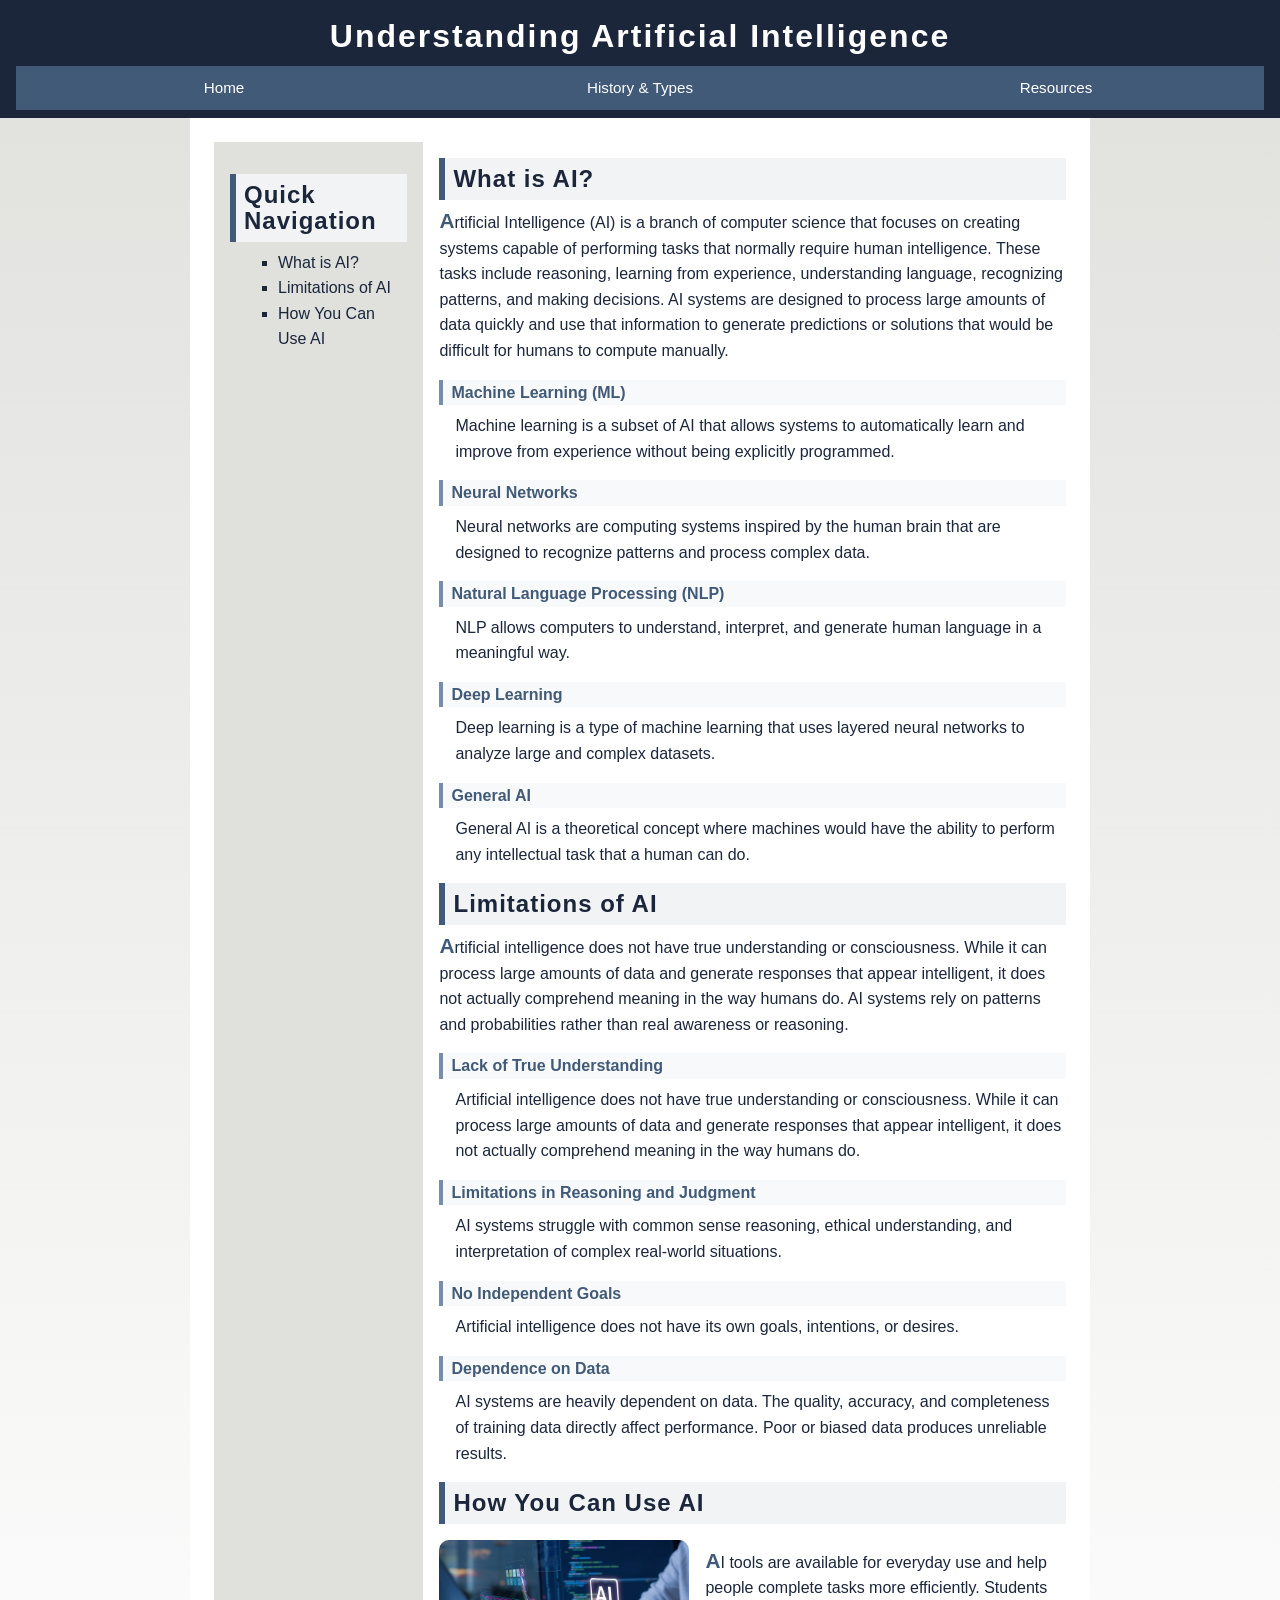
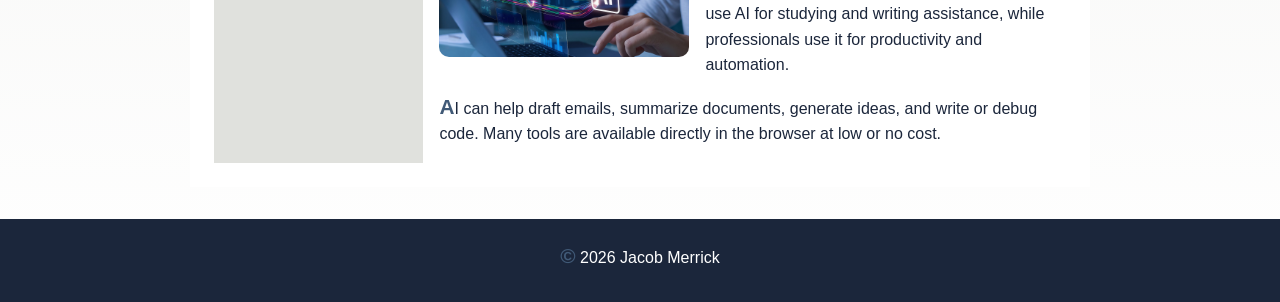
==== index.html @ e44a5c45 "Add files via upload" ====
<!DOCTYPE html>
<html lang="en">

<head>
    <!--
        Name: Jacob Merrick
        Date: 06/09/2026
        CS 125H - Lab 7, v5
    -->

    <meta charset="UTF-8">
    <meta name="viewport" content="width=device-width, initial-scale=1.0">

    <title>Understanding Artificial Intelligence</title>

    <link rel="stylesheet" href="styles/styles.css">
</head>

<body>

<header>
    <h1>Understanding Artificial Intelligence</h1>

    <nav>
        <ul>
            <li><a href="index.html">Home</a></li>
            <li><a href="history.html">History & Types</a></li>
            <li><a href="resources.html">Resources</a></li>
        </ul>
    </nav>
</header>

<main>

<aside>
    <h2>Quick Navigation</h2>
    <ul>
        <li><a href="#what-is-ai">What is AI?</a></li>
        <li><a href="#limitations">Limitations of AI</a></li>
        <li><a href="#uses">How You Can Use AI</a></li>
    </ul>
</aside>

<section>

<h2 id="what-is-ai">What is AI?</h2>

<p>Artificial Intelligence (AI) is a branch of computer science that focuses on creating systems capable of performing tasks that normally require human intelligence. These tasks include reasoning, learning from experience, understanding language, recognizing patterns, and making decisions. AI systems are designed to process large amounts of data quickly and use that information to generate predictions or solutions that would be difficult for humans to compute manually.</p>

<dl>
    <dt>Machine Learning (ML)</dt>
    <dd>Machine learning is a subset of AI that allows systems to automatically learn and improve from experience without being explicitly programmed.</dd>

    <dt>Neural Networks</dt>
    <dd>Neural networks are computing systems inspired by the human brain that are designed to recognize patterns and process complex data.</dd>

    <dt>Natural Language Processing (NLP)</dt>
    <dd>NLP allows computers to understand, interpret, and generate human language in a meaningful way.</dd>

    <dt>Deep Learning</dt>
    <dd>Deep learning is a type of machine learning that uses layered neural networks to analyze large and complex datasets.</dd>

    <dt>General AI</dt>
    <dd>General AI is a theoretical concept where machines would have the ability to perform any intellectual task that a human can do.</dd>
</dl>

<h2 id="limitations">Limitations of AI</h2>

<p>Artificial intelligence does not have true understanding or consciousness. While it can process large amounts of data and generate responses that appear intelligent, it does not actually comprehend meaning in the way humans do. AI systems rely on patterns and probabilities rather than real awareness or reasoning.</p>

<dl>
    <dt>Lack of True Understanding</dt>
    <dd>Artificial intelligence does not have true understanding or consciousness. While it can process large amounts of data and generate responses that appear intelligent, it does not actually comprehend meaning in the way humans do.</dd>

    <dt>Limitations in Reasoning and Judgment</dt>
    <dd>AI systems struggle with common sense reasoning, ethical understanding, and interpretation of complex real-world situations.</dd>

    <dt>No Independent Goals</dt>
    <dd>Artificial intelligence does not have its own goals, intentions, or desires.</dd>

    <dt>Dependence on Data</dt>
    <dd>AI systems are heavily dependent on data. The quality, accuracy, and completeness of training data directly affect performance. Poor or biased data produces unreliable results.</dd>
</dl>

<h2 id="uses">How You Can Use AI</h2>

<div>
    <img src="images/ai-example.jpg" alt="Illustration showing AI technology">

    <p>AI tools are available for everyday use and help people complete tasks more efficiently. Students use AI for studying and writing assistance, while professionals use it for productivity and automation.</p>

    <p>AI can help draft emails, summarize documents, generate ideas, and write or debug code. Many tools are available directly in the browser at low or no cost.</p>
</div>

</section>

</main>

<footer>
    <p>&copy; 2026 Jacob Merrick</p>
</footer>

</body>
</html>
---- styles/styles.css ----
/*
Name: Jacob Merrick
Date: 06/09/2026
CS 125H - Lab 7, v4
*/

:root {
    --dark: #1B263B;
    --blue: #415A77;
    --light-blue: #778DA9;
    --bg: #E0E1DD;
    --white: #FFFFFF;
}

* {
    margin: 0;
    padding: 0;
    box-sizing: border-box;
}

body {
    font-family: Arial, Helvetica, sans-serif;
    font-size: 1em;
    line-height: 1.6em;
    background: linear-gradient(to bottom, var(--bg), var(--white));
    color: var(--dark);
}

a:link,
a:visited,
a:hover,
a:focus {
    text-decoration: none;
    color: inherit;
}

p {
    margin: 0.5rem 0 1rem;
}

p::first-letter {
    font-size: 1.3em;
    font-weight: bold;
    color: var(--blue);
}

header {
    background-color: var(--dark);
    color: var(--white);
    text-align: center;
    padding: 1.5rem 1rem 0.5rem; 
    margin-bottom: 0;
}

header h1 {
    letter-spacing: 2px;
    margin-bottom: 1rem; 
}

nav ul {
    list-style: none;
    display: flex;
    justify-content: center;
    background-color: var(--blue);
    margin-top: 0;     
    padding: 0;
}

nav li {
    flex: 1;
}

nav a {
    display: block;
    padding: 0.6rem;  
    font-size: 0.95rem; 
    text-align: center;
    color: var(--white);
}

nav a:hover,
nav a:focus {
    background-color: var(--light-blue);
    color: var(--dark);
}

main {
    max-width: 900px;
    margin: auto;
    background-color: var(--white);
    padding: 1.5rem;
    display: flex;
    gap: 1rem;
}

aside {
    flex-basis: 25%;
    background-color: var(--bg);
    padding: 1rem;
}

section {
    flex-basis: 75%;
}

main h2 {
    letter-spacing: 1px;
    margin-top: 1rem;
    padding: 0.5rem;
    border-left: 6px solid var(--blue);
    background-color: #f1f3f5;
}

dt,
article h3 {
    color: var(--blue);
    font-weight: bold;
    margin: 1rem 0 0.5rem;
    padding-left: 0.5rem;
    border-left: 4px solid var(--light-blue);
    background-color: #f8f9fa;
}

dd {
    padding-left: 1rem;
    margin-bottom: 1rem;
}

section article {
    background-color: #f1f3f5;
    border: 1px solid var(--light-blue);
    padding: 1rem;
    margin-bottom: 1rem;
    border-radius: 5px;
}

section div {
    overflow: hidden;
    margin-top: 1rem;
}

section div img {
    float: left;
    width: 40%;
    max-width: 250px;
    margin: 0 1rem 1rem 0;
    border-radius: 10px;
}

aside ul {
    list-style: square;
    padding-left: 1.5rem;
}

main ul {
    margin: 0.5rem 0 1rem 1.5rem;
}

footer {
    margin-top: 2rem;
    padding: 1rem;
    background-color: var(--dark);
}

footer p {
    text-align: center;
    color: var(--white);
}
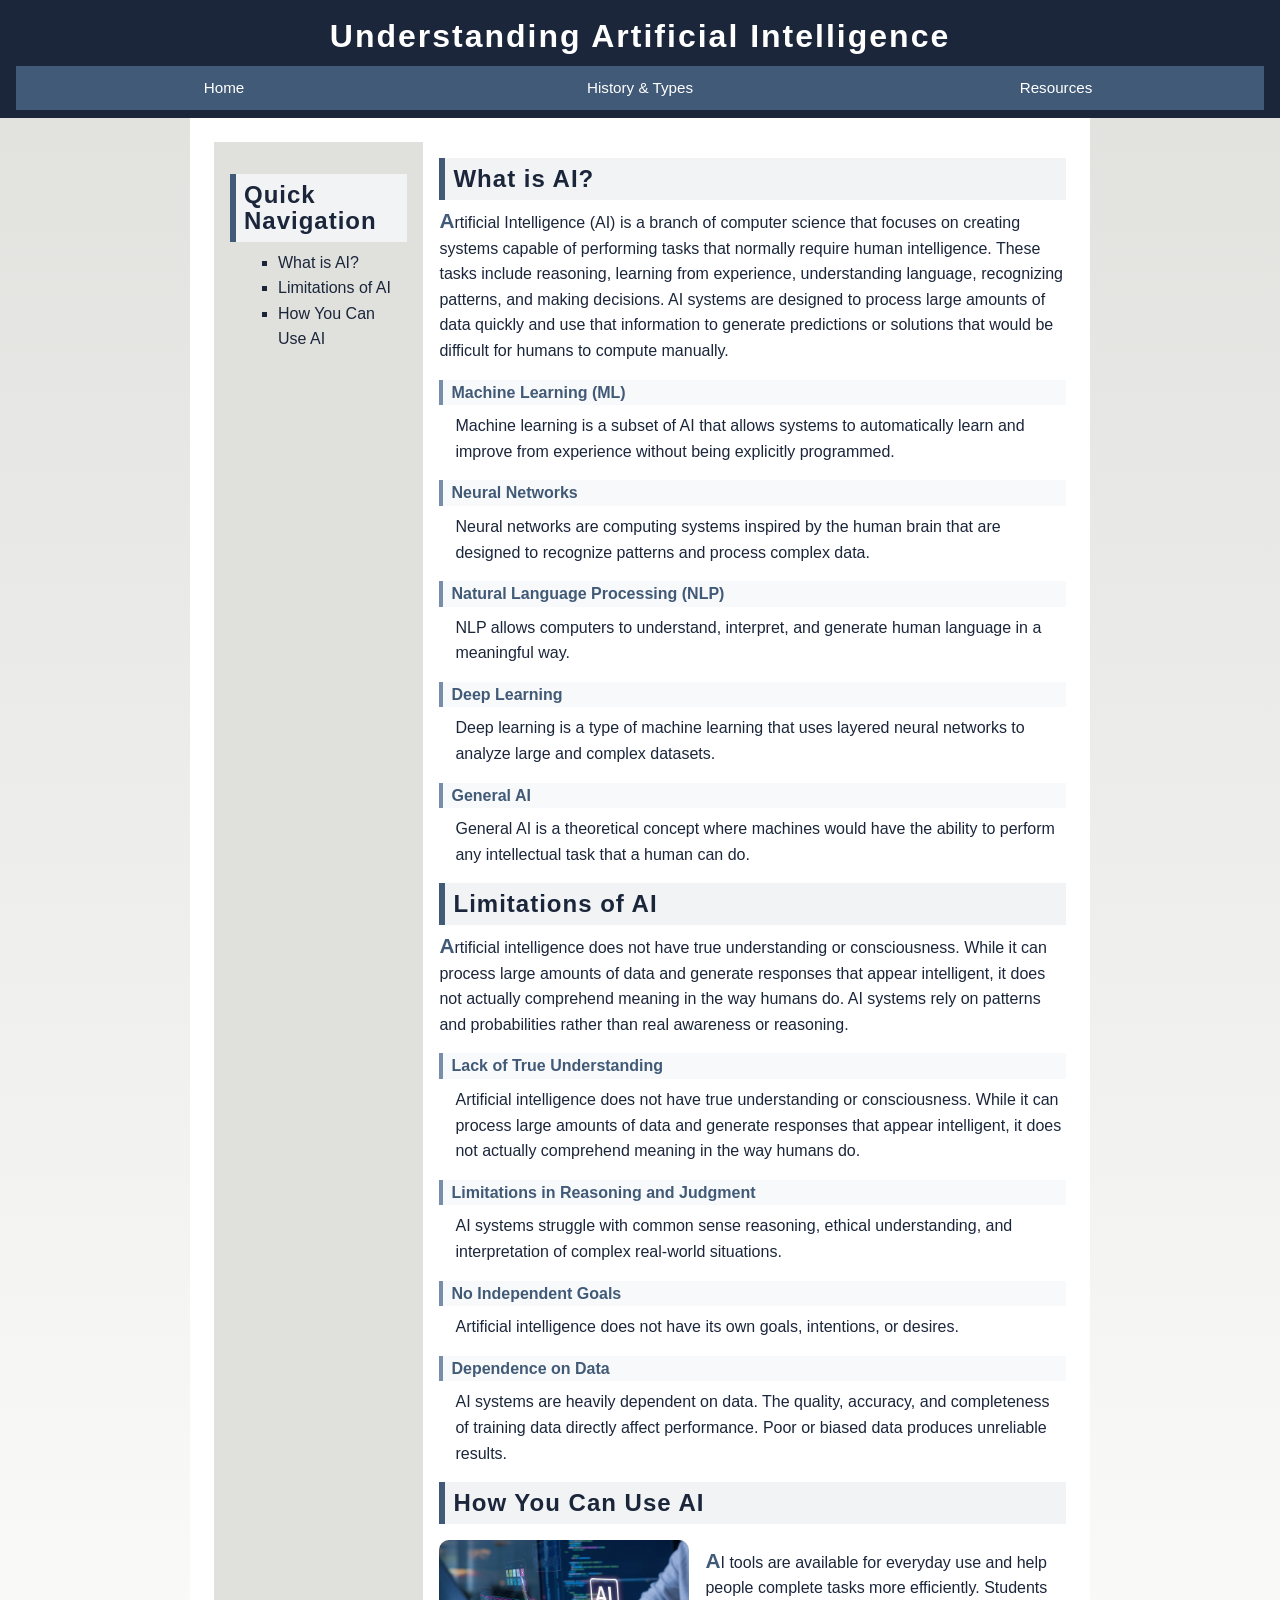
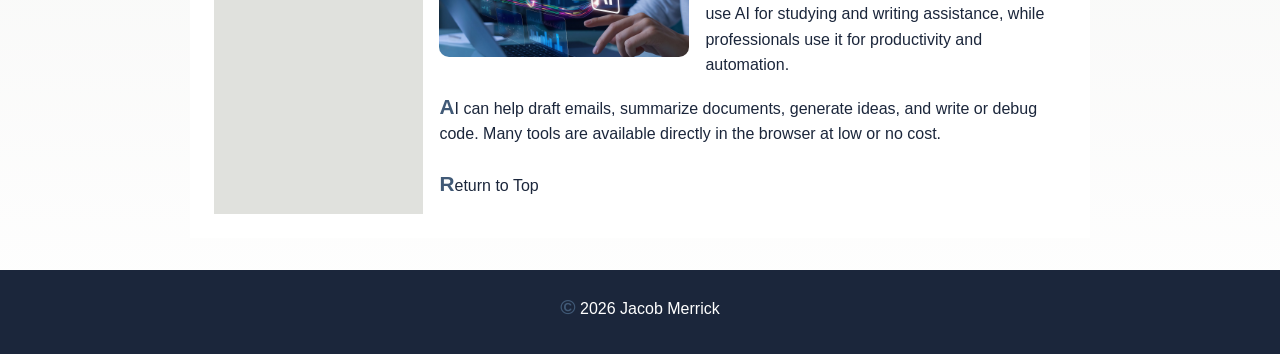
==== commit 1e8ce5e1: "Update index.html" ====
--- a/index.html
+++ b/index.html
@@ -18,87 +18,92 @@
 
 <body>
 
-<header>
-    <h1>Understanding Artificial Intelligence</h1>
+    <header id="top">
+        <h1>Understanding Artificial Intelligence</h1>
 
-    <nav>
-        <ul>
-            <li><a href="index.html">Home</a></li>
-            <li><a href="history.html">History & Types</a></li>
-            <li><a href="resources.html">Resources</a></li>
-        </ul>
-    </nav>
-</header>
+        <nav>
+            <ul>
+                <li><a href="index.html" title="Go to Home page">Home</a></li>
+                <li><a href="history.html" title="View History and Types of AI">History & Types</a></li>
+                <li><a href="resources.html" title="View AI Resources">Resources</a></li>
+            </ul>
+        </nav>
+    </header>
 
-<main>
+    <main id="home-layout">
 
-<aside>
-    <h2>Quick Navigation</h2>
-    <ul>
-        <li><a href="#what-is-ai">What is AI?</a></li>
-        <li><a href="#limitations">Limitations of AI</a></li>
-        <li><a href="#uses">How You Can Use AI</a></li>
-    </ul>
-</aside>
+        <aside>
+            <h2>Quick Navigation</h2>
+            <ul>
+                <li><a href="#what-is-ai" title="Jump to What is AI section">What is AI?</a></li>
+                <li><a href="#limitations" title="Jump to Limitations section">Limitations of AI</a></li>
+                <li><a href="#uses" title="Jump to Uses of AI section">How You Can Use AI</a></li>
+            </ul>
+        </aside>
 
-<section>
+        <section>
 
-<h2 id="what-is-ai">What is AI?</h2>
+            <h2 id="what-is-ai">What is AI?</h2>
 
-<p>Artificial Intelligence (AI) is a branch of computer science that focuses on creating systems capable of performing tasks that normally require human intelligence. These tasks include reasoning, learning from experience, understanding language, recognizing patterns, and making decisions. AI systems are designed to process large amounts of data quickly and use that information to generate predictions or solutions that would be difficult for humans to compute manually.</p>
+            <p>Artificial Intelligence (AI) is a branch of computer science that focuses on creating systems capable of performing tasks that normally require human intelligence. These tasks include reasoning, learning from experience, understanding language, recognizing patterns, and making decisions. AI systems are designed to process large amounts of data quickly and use that information to generate predictions or solutions that would be difficult for humans to compute manually.</p>
 
-<dl>
-    <dt>Machine Learning (ML)</dt>
-    <dd>Machine learning is a subset of AI that allows systems to automatically learn and improve from experience without being explicitly programmed.</dd>
+            <dl>
+                <dt>Machine Learning (ML)</dt>
+                <dd>Machine learning is a subset of AI that allows systems to automatically learn and improve from experience without being explicitly programmed.</dd>
 
-    <dt>Neural Networks</dt>
-    <dd>Neural networks are computing systems inspired by the human brain that are designed to recognize patterns and process complex data.</dd>
+                <dt>Neural Networks</dt>
+                <dd>Neural networks are computing systems inspired by the human brain that are designed to recognize patterns and process complex data.</dd>
 
-    <dt>Natural Language Processing (NLP)</dt>
-    <dd>NLP allows computers to understand, interpret, and generate human language in a meaningful way.</dd>
+                <dt>Natural Language Processing (NLP)</dt>
+                <dd>NLP allows computers to understand, interpret, and generate human language in a meaningful way.</dd>
 
-    <dt>Deep Learning</dt>
-    <dd>Deep learning is a type of machine learning that uses layered neural networks to analyze large and complex datasets.</dd>
+                <dt>Deep Learning</dt>
+                <dd>Deep learning is a type of machine learning that uses layered neural networks to analyze large and complex datasets.</dd>
 
-    <dt>General AI</dt>
-    <dd>General AI is a theoretical concept where machines would have the ability to perform any intellectual task that a human can do.</dd>
-</dl>
+                <dt>General AI</dt>
+                <dd>General AI is a theoretical concept where machines would have the ability to perform any intellectual task that a human can do.</dd>
+            </dl>
 
-<h2 id="limitations">Limitations of AI</h2>
+            <h2 id="limitations">Limitations of AI</h2>
 
-<p>Artificial intelligence does not have true understanding or consciousness. While it can process large amounts of data and generate responses that appear intelligent, it does not actually comprehend meaning in the way humans do. AI systems rely on patterns and probabilities rather than real awareness or reasoning.</p>
+            <p>Artificial intelligence does not have true understanding or consciousness. While it can process large amounts of data and generate responses that appear intelligent, it does not actually comprehend meaning in the way humans do. AI systems rely on patterns and probabilities rather than real awareness or reasoning.</p>
 
-<dl>
-    <dt>Lack of True Understanding</dt>
-    <dd>Artificial intelligence does not have true understanding or consciousness. While it can process large amounts of data and generate responses that appear intelligent, it does not actually comprehend meaning in the way humans do.</dd>
+            <dl>
+                <dt>Lack of True Understanding</dt>
+                <dd>Artificial intelligence does not have true understanding or consciousness. While it can process large amounts of data and generate responses that appear intelligent, it does not actually comprehend meaning in the way humans do.</dd>
 
-    <dt>Limitations in Reasoning and Judgment</dt>
-    <dd>AI systems struggle with common sense reasoning, ethical understanding, and interpretation of complex real-world situations.</dd>
+                <dt>Limitations in Reasoning and Judgment</dt>
+                <dd>AI systems struggle with common sense reasoning, ethical understanding, and interpretation of complex real-world situations.</dd>
 
-    <dt>No Independent Goals</dt>
-    <dd>Artificial intelligence does not have its own goals, intentions, or desires.</dd>
+                <dt>No Independent Goals</dt>
+                <dd>Artificial intelligence does not have its own goals, intentions, or desires.</dd>
 
-    <dt>Dependence on Data</dt>
-    <dd>AI systems are heavily dependent on data. The quality, accuracy, and completeness of training data directly affect performance. Poor or biased data produces unreliable results.</dd>
-</dl>
+                <dt>Dependence on Data</dt>
+                <dd>AI systems are heavily dependent on data. The quality, accuracy, and completeness of training data directly affect performance. Poor or biased data produces unreliable results.</dd>
+            </dl>
 
-<h2 id="uses">How You Can Use AI</h2>
+            <h2 id="uses">How You Can Use AI</h2>
 
-<div>
-    <img src="images/ai-example.jpg" alt="Illustration showing AI technology">
+            <div>
+                <img src="images/ai-example.jpg" alt="Illustration showing AI technology">
 
-    <p>AI tools are available for everyday use and help people complete tasks more efficiently. Students use AI for studying and writing assistance, while professionals use it for productivity and automation.</p>
+                <p>AI tools are available for everyday use and help people complete tasks more efficiently. Students use AI for studying and writing assistance, while professionals use it for productivity and automation.</p>
 
-    <p>AI can help draft emails, summarize documents, generate ideas, and write or debug code. Many tools are available directly in the browser at low or no cost.</p>
-</div>
+                <p>AI can help draft emails, summarize documents, generate ideas, and write or debug code. Many tools are available directly in the browser at low or no cost.</p>
+            </div>
 
-</section>
+            <p>
+                <a href="#top" title="Return to top of page">Return to Top</a>
+            </p>
 
-</main>
+        </section>
 
-<footer>
-    <p>&copy; 2026 Jacob Merrick</p>
-</footer>
+    </main>
+
+    <footer>
+        <p>&copy; 2026 Jacob Merrick</p>
+    </footer>
 
 </body>
-</html>+
+</html>
